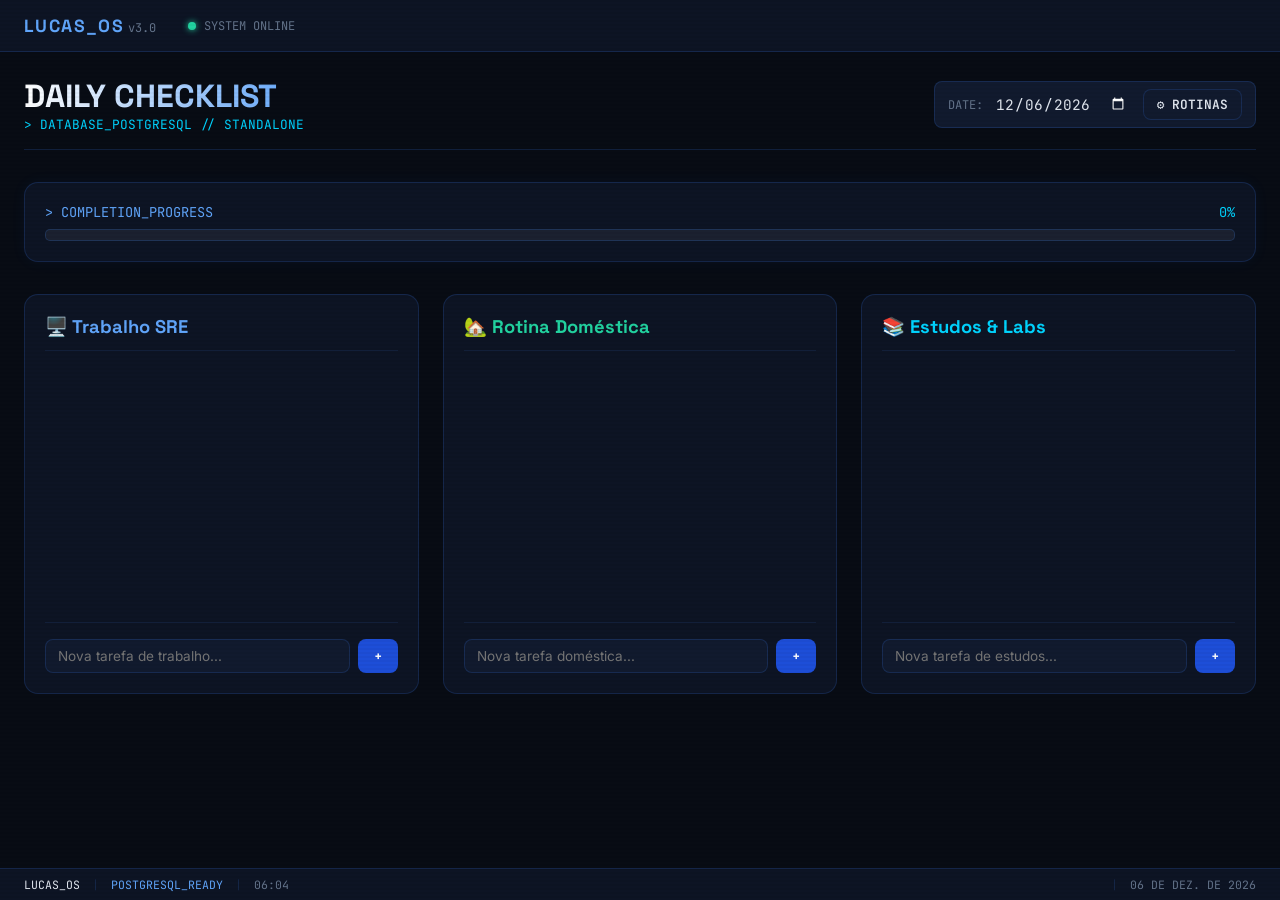
==== services/todo-service/templates/todo.html @ 70c36fea "feat: add support for monthly and interval-based recurring tasks" ====
<!DOCTYPE html>
<html lang="pt-BR">
<head>
  <meta charset="UTF-8"/>
  <meta name="viewport" content="width=device-width, initial-scale=1.0"/>
  <title>Lucas_OS — Todo List</title>
  <meta name="description" content="Painel de controle isolado para as rotinas diárias do Lucas."/>
  <link rel="preconnect" href="https://fonts.googleapis.com"/>
  <link rel="preconnect" href="https://fonts.gstatic.com" crossorigin/>
  <link href="https://fonts.googleapis.com/css2?family=Space+Grotesk:wght@400;600;700;800&family=JetBrains+Mono:wght@400;600&family=Inter:wght@400;500;600&display=swap" rel="stylesheet"/>
  <link rel="stylesheet" href="/static/style.css"/>
  <style>
    /* Custom style overrides for Todo App */
    .todo-header {
      display: flex;
      justify-content: space-between;
      align-items: center;
      margin-bottom: 2rem;
      border-bottom: 1px solid var(--border);
      padding-bottom: 1rem;
    }
    
    .todo-logo-area {
      display: flex;
      flex-direction: column;
    }

    .todo-logo-area h1 {
      font-family: 'Space Grotesk', sans-serif;
      font-weight: 800;
      font-size: 2rem;
      background: linear-gradient(90deg, #fff, var(--blue-bright));
      -webkit-background-clip: text;
      -webkit-text-fill-color: transparent;
      margin: 0;
    }

    .date-control {
      display: flex;
      align-items: center;
      gap: 0.5rem;
      background: var(--bg-surface);
      border: 1px solid var(--border);
      border-radius: var(--radius);
      padding: 0.4rem 0.8rem;
    }

    .date-control input[type="date"] {
      background: transparent;
      border: none;
      color: var(--text);
      font-family: 'JetBrains Mono', monospace;
      font-size: 0.9rem;
      outline: none;
      color-scheme: dark;
    }

    .progress-section {
      background: var(--bg-card);
      border: 1px solid var(--border);
      border-radius: var(--radius-lg);
      padding: 1.25rem;
      margin-bottom: 2rem;
      box-shadow: 0 0 15px rgba(59, 130, 246, 0.05);
    }

    .progress-meta {
      display: flex;
      justify-content: space-between;
      margin-bottom: 0.5rem;
      font-family: 'JetBrains Mono', monospace;
      font-size: 0.85rem;
    }

    .columns-grid {
      display: grid;
      grid-template-columns: repeat(3, 1fr);
      gap: 1.5rem;
      align-items: start;
    }

    @media (max-width: 900px) {
      .columns-grid {
        grid-template-columns: 1fr;
      }
    }

    .todo-column {
      background: var(--bg-card);
      border: 1px solid var(--border);
      border-radius: var(--radius-lg);
      padding: 1.25rem;
      display: flex;
      flex-direction: column;
      gap: 1rem;
      min-height: 400px;
      transition: border-color 0.2s, box-shadow 0.2s;
    }

    .todo-column:hover {
      border-color: var(--blue-primary);
      box-shadow: 0 0 16px var(--blue-glow);
    }

    .column-title {
      font-family: 'Space Grotesk', sans-serif;
      font-weight: 700;
      font-size: 1.15rem;
      display: flex;
      align-items: center;
      gap: 0.5rem;
      border-bottom: 1px solid rgba(59, 130, 246, 0.1);
      padding-bottom: 0.75rem;
    }

    .todo-list {
      display: flex;
      flex-direction: column;
      gap: 0.75rem;
      flex-grow: 1;
      overflow-y: auto;
    }

    .task-item {
      display: flex;
      align-items: center;
      justify-content: space-between;
      background: var(--bg-surface);
      border: 1px solid var(--border);
      border-radius: var(--radius);
      padding: 0.75rem 1rem;
      transition: all 0.2s;
      gap: 0.75rem;
    }

    .task-item:hover {
      border-color: rgba(59, 130, 246, 0.4);
      transform: translateY(-1px);
    }

    .task-item.done {
      opacity: 0.55;
      background: rgba(8, 12, 20, 0.4);
    }

    .task-item-left {
      display: flex;
      align-items: center;
      gap: 0.75rem;
      cursor: pointer;
      flex-grow: 1;
    }

    .checkbox-btn {
      width: 18px;
      height: 18px;
      border-radius: 4px;
      border: 2px solid var(--blue-primary);
      display: flex;
      align-items: center;
      justify-content: center;
      flex-shrink: 0;
      transition: all 0.2s;
      background: transparent;
    }

    .task-item.done .checkbox-btn {
      background: var(--blue-primary);
      border-color: var(--blue-primary);
    }

    .checkbox-btn::after {
      content: "✓";
      color: #fff;
      font-size: 11px;
      font-weight: bold;
      display: none;
    }

    .task-item.done .checkbox-btn::after {
      display: block;
    }

    .task-text {
      font-size: 0.9rem;
      line-height: 1.4;
      color: var(--text);
      transition: all 0.2s;
    }

    .task-item.done .task-text {
      text-decoration: line-through;
      color: var(--text-muted);
    }

    .delete-btn {
      background: transparent;
      border: none;
      color: var(--text-muted);
      cursor: pointer;
      font-size: 1rem;
      display: flex;
      align-items: center;
      justify-content: center;
      padding: 0.25rem;
      border-radius: 4px;
      transition: all 0.2s;
    }

    .delete-btn:hover {
      color: var(--red);
      background: rgba(244, 63, 94, 0.1);
    }

    .add-task-form {
      display: flex;
      gap: 0.5rem;
      margin-top: auto;
      border-top: 1px solid rgba(59, 130, 246, 0.1);
      padding-top: 1rem;
    }

    .add-task-input {
      flex-grow: 1;
      background: var(--bg-surface);
      border: 1px solid var(--border);
      border-radius: var(--radius);
      padding: 0.5rem 0.75rem;
      color: var(--text);
      font-family: 'Inter', sans-serif;
      font-size: 0.85rem;
      outline: none;
      transition: border-color 0.2s;
    }

    .add-task-input:focus {
      border-color: var(--blue-primary);
      box-shadow: 0 0 5px rgba(59, 130, 246, 0.2);
    }

    .add-task-btn {
      background: var(--blue-dim);
      color: #fff;
      border: none;
      border-radius: var(--radius);
      padding: 0.5rem 1rem;
      font-family: 'Space Grotesk', sans-serif;
      font-weight: 600;
      font-size: 0.85rem;
      cursor: pointer;
      transition: background 0.2s;
    }

    .add-task-btn:hover {
      background: var(--blue-primary);
    }

    .empty-message {
      color: var(--text-muted);
      font-size: 0.85rem;
      text-align: center;
      font-style: italic;
      padding: 2rem 0;
      font-family: 'JetBrains Mono', monospace;
    }
  </style>
</head>
<body>
  <div class="scanlines"></div>

  <!-- ── TOP BAR ──────────────────────────────────── -->
  <header class="topbar">
    <div class="topbar-left">
      <span class="topbar-logo">LUCAS_OS</span>
      <span class="topbar-version mono">v3.0</span>
    </div>
    <div class="topbar-right">
      <span class="status-dot online"></span>
      <span class="mono text-muted" style="font-size:0.75rem">SYSTEM ONLINE</span>
    </div>
  </header>

  <!-- ── MAIN CONTENT ─────────────────────────────── -->
  <main class="content">
    
    <!-- Title & Date Selector -->
    <div class="todo-header">
      <div class="todo-logo-area">
        <h1>DAILY CHECKLIST</h1>
        <span class="mono text-cyan" style="font-size:0.8rem">&gt; DATABASE_POSTGRESQL // STANDALONE</span>
      </div>
      <div class="date-control">
        <label for="todo-date" class="mono text-muted" style="font-size:0.75rem; margin-right: 0.25rem;">DATE:</label>
        <input type="date" id="todo-date"/>
        <button class="add-task-btn" onclick="toggleRoutinesPanel()" style="background: var(--bg-surface); border: 1px solid var(--border); color: var(--text); padding: 0.4rem 0.8rem; margin-left: 0.5rem; font-family: 'JetBrains Mono', monospace; font-size: 0.8rem; display: flex; align-items: center; gap: 0.3rem;">⚙️ ROTINAS</button>
      </div>
    </div>

    <!-- Progress Indicator -->
    <div class="progress-section">
      <div class="progress-meta">
        <span class="text-blue mono">&gt; COMPLETION_PROGRESS</span>
        <span class="text-cyan mono" id="progress-pct">0%</span>
      </div>
      <div class="xp-bar" style="height: 12px;">
        <div class="xp-fill" id="progress-fill" style="width: 0%;"></div>
      </div>
    </div>

    <!-- Columns Grid -->
    <div class="columns-grid">
      
      <!-- SRE Work Column -->
      <section class="todo-column" id="col-work">
        <h3 class="column-title text-blue">🖥️ Trabalho SRE</h3>
        <div class="todo-list" id="list-work">
          <!-- Filled dynamically -->
        </div>
        <form class="add-task-form" onsubmit="handleAddTask(event, 'work')">
          <input type="text" class="add-task-input" id="input-work" placeholder="Nova tarefa de trabalho..." required/>
          <button type="submit" class="add-task-btn">+</button>
        </form>
      </section>

      <!-- Domestic Column -->
      <section class="todo-column" id="col-domestic">
        <h3 class="column-title text-green">🏡 Rotina Doméstica</h3>
        <div class="todo-list" id="list-domestic">
          <!-- Filled dynamically -->
        </div>
        <form class="add-task-form" onsubmit="handleAddTask(event, 'domestic')">
          <input type="text" class="add-task-input" id="input-domestic" placeholder="Nova tarefa doméstica..." required/>
          <button type="submit" class="add-task-btn">+</button>
        </form>
      </section>

      <!-- Studies Column -->
      <section class="todo-column" id="col-studies">
        <h3 class="column-title text-cyan">📚 Estudos & Labs</h3>
        <div class="todo-list" id="list-studies">
          <!-- Filled dynamically -->
        </div>
        <form class="add-task-form" onsubmit="handleAddTask(event, 'studies')">
          <input type="text" class="add-task-input" id="input-studies" placeholder="Nova tarefa de estudos..." required/>
          <button type="submit" class="add-task-btn">+</button>
        </form>
      </section>

    </div>

    <!-- Routines Configuration Panel -->
    <section id="routines-panel" class="card" style="display:none; margin-top:2.5rem; border-color: var(--blue-primary); box-shadow: 0 0 16px var(--blue-glow);">
      <div class="todo-header" style="margin-bottom:1.5rem; border-bottom:1px solid rgba(59, 130, 246, 0.2); padding-bottom:0.75rem;">
        <div class="todo-logo-area">
          <h2 class="mono" style="font-size:1.2rem; color:var(--blue-bright);">&gt; ROTINAS_E_RECORRENCIAS // CONFIG</h2>
          <span class="mono text-muted" style="font-size:0.75rem;">Defina tarefas automáticas semanais, mensais ou por intervalo de dias</span>
        </div>
        <button class="delete-btn" onclick="toggleRoutinesPanel()" style="font-size:1.25rem; font-weight:bold; color:var(--text-muted);">✕</button>
      </div>
      
      <!-- Weekday columns -->
      <h3 class="mono text-blue" style="font-size:0.9rem; margin-bottom: 0.75rem;">&gt; ROTINAS_SEMANAIS</h3>
      <div style="display:grid; grid-template-columns: repeat(auto-fit, minmax(130px, 1fr)); gap: 1rem; margin-bottom: 2rem;">
        <div class="routine-day-col">
          <h4 class="mono text-blue" style="border-bottom:1px solid rgba(59,130,246,0.1); padding-bottom:0.3rem; margin-bottom:0.5rem; font-size:0.8rem;">Segunda</h4>
          <div class="routine-day-list" id="routine-list-0" style="display:flex; flex-direction:column; gap:0.4rem;"></div>
        </div>
        <div class="routine-day-col">
          <h4 class="mono text-blue" style="border-bottom:1px solid rgba(59,130,246,0.1); padding-bottom:0.3rem; margin-bottom:0.5rem; font-size:0.8rem;">Terça</h4>
          <div class="routine-day-list" id="routine-list-1" style="display:flex; flex-direction:column; gap:0.4rem;"></div>
        </div>
        <div class="routine-day-col">
          <h4 class="mono text-blue" style="border-bottom:1px solid rgba(59,130,246,0.1); padding-bottom:0.3rem; margin-bottom:0.5rem; font-size:0.8rem;">Quarta</h4>
          <div class="routine-day-list" id="routine-list-2" style="display:flex; flex-direction:column; gap:0.4rem;"></div>
        </div>
        <div class="routine-day-col">
          <h4 class="mono text-blue" style="border-bottom:1px solid rgba(59,130,246,0.1); padding-bottom:0.3rem; margin-bottom:0.5rem; font-size:0.8rem;">Quinta</h4>
          <div class="routine-day-list" id="routine-list-3" style="display:flex; flex-direction:column; gap:0.4rem;"></div>
        </div>
        <div class="routine-day-col">
          <h4 class="mono text-blue" style="border-bottom:1px solid rgba(59,130,246,0.1); padding-bottom:0.3rem; margin-bottom:0.5rem; font-size:0.8rem;">Sexta</h4>
          <div class="routine-day-list" id="routine-list-4" style="display:flex; flex-direction:column; gap:0.4rem;"></div>
        </div>
        <div class="routine-day-col">
          <h4 class="mono text-blue" style="border-bottom:1px solid rgba(59,130,246,0.1); padding-bottom:0.3rem; margin-bottom:0.5rem; font-size:0.8rem;">Sábado</h4>
          <div class="routine-day-list" id="routine-list-5" style="display:flex; flex-direction:column; gap:0.4rem;"></div>
        </div>
        <div class="routine-day-col">
          <h4 class="mono text-blue" style="border-bottom:1px solid rgba(59,130,246,0.1); padding-bottom:0.3rem; margin-bottom:0.5rem; font-size:0.8rem;">Domingo</h4>
          <div class="routine-day-list" id="routine-list-6" style="display:flex; flex-direction:column; gap:0.4rem;"></div>
        </div>
      </div>

      <!-- Other Recurrences Section -->
      <div id="other-routines-section" style="margin-top:1.5rem; border-top:1px solid rgba(59, 130, 246, 0.2); padding-top:1.5rem; margin-bottom:2rem;">
        <div style="display:grid; grid-template-columns: 1fr 1fr; gap:1.5rem;">
          <div>
            <h4 class="mono text-cyan" style="border-bottom:1px solid rgba(59,130,246,0.1); padding-bottom:0.3rem; margin-bottom:0.5rem; font-size:0.85rem;">📅 Rotinas Mensais</h4>
            <div id="routine-list-monthly" style="display:flex; flex-direction:column; gap:0.4rem;"></div>
          </div>
          <div>
            <h4 class="mono text-cyan" style="border-bottom:1px solid rgba(59,130,246,0.1); padding-bottom:0.3rem; margin-bottom:0.5rem; font-size:0.85rem;">🔄 Rotinas por Intervalo (Dias)</h4>
            <div id="routine-list-interval" style="display:flex; flex-direction:column; gap:0.4rem;"></div>
          </div>
        </div>
      </div>
      
      <!-- Add routine form -->
      <form id="add-routine-form" onsubmit="handleAddRoutine(event)" style="display:flex; flex-wrap:wrap; gap:0.75rem; align-items:center; background:var(--bg-surface); padding:1rem; border-radius:var(--radius); border:1px solid var(--border);">
        <span class="mono text-cyan" style="font-size:0.85rem; font-weight:bold;">+ RECORRÊNCIA:</span>
        
        <select id="routine-freq-select" class="add-task-input" style="max-width:140px; font-family:'Inter',sans-serif;" onchange="toggleFrequencyFields()" required>
          <option value="weekly" selected>Semanal</option>
          <option value="monthly">Mensal</option>
          <option value="interval">A cada X dias</option>
        </select>

        <select id="routine-day-select" class="add-task-input" style="max-width:140px; font-family:'Inter',sans-serif;">
          <option value="0">Segunda-feira</option>
          <option value="1">Terça-feira</option>
          <option value="2">Quarta-feira</option>
          <option value="3">Quinta-feira</option>
          <option value="4">Sexta-feira</option>
          <option value="5">Sábado</option>
          <option value="6">Domingo</option>
        </select>

        <div id="routine-dom-container" style="display:none; align-items:center; gap:0.4rem;">
          <span class="mono text-muted" style="font-size:0.8rem;">Dia:</span>
          <input type="number" id="routine-dom-input" class="add-task-input" min="1" max="31" placeholder="1-31" style="max-width:70px;"/>
        </div>

        <div id="routine-interval-container" style="display:none; align-items:center; gap:0.75rem; flex-wrap:wrap;">
          <div style="display:flex; align-items:center; gap:0.4rem;">
            <span class="mono text-muted" style="font-size:0.8rem;">A cada:</span>
            <input type="number" id="routine-interval-input" class="add-task-input" min="1" placeholder="ex: 15" style="max-width:80px;"/>
            <span class="mono text-muted" style="font-size:0.8rem;">dias</span>
          </div>
          <div style="display:flex; align-items:center; gap:0.4rem;">
            <span class="mono text-muted" style="font-size:0.8rem;">Início:</span>
            <input type="date" id="routine-base-date" class="add-task-input" style="max-width:150px; color-scheme:dark;"/>
          </div>
        </div>

        <select id="routine-cat-select" class="add-task-input" style="max-width:140px; font-family:'Inter',sans-serif;" required>
          <option value="work">Trabalho SRE</option>
          <option value="domestic" selected>Doméstica</option>
          <option value="studies">Estudos & Labs</option>
        </select>

        <input type="text" id="routine-text-input" class="add-task-input" placeholder="Ex: Lavar roupa, Limpar o quarto..." style="flex-grow:2; min-width:200px;" required/>
        <button type="submit" class="add-task-btn" style="height:35px; min-width:80px;">ADICIONAR</button>
      </form>
    </section>

  </main>

  <!-- ── STATUS BAR ───────────────────────────────── -->
  <footer class="statusbar">
    <span class="mono">LUCAS_OS</span>
    <span class="statusbar-sep">|</span>
    <span class="mono text-blue">POSTGRESQL_READY</span>
    <span class="statusbar-sep">|</span>
    <span class="mono text-muted" id="sb-time">--:--</span>
    <span class="statusbar-sep" style="margin-left:auto">|</span>
    <span class="mono text-muted" id="sb-date">----</span>
  </footer>

  <!-- Frontend Logic script -->
  <script>
    // Initialize date selector to today
    const dateInput = document.getElementById('todo-date');
    const todayStr = new Date().toLocaleDateString('en-CA'); // YYYY-MM-DD local format
    dateInput.value = todayStr;

    // Load tasks for selected date
    async function loadTasks() {
      const selectedDate = dateInput.value;
      try {
        const response = await fetch(`/api/todo/tasks?day=${selectedDate}`);
        if (!response.ok) throw new Error('Falha ao buscar tarefas');
        const data = await response.json();
        
        renderColumn('work', data.work || []);
        renderColumn('domestic', data.domestic || []);
        renderColumn('studies', data.studies || []);
        
        updateOverallProgress(data);
      } catch (err) {
        console.error('Erro carregando tarefas:', err);
      }
    }

    // Render a single column
    function renderColumn(category, tasks) {
      const container = document.getElementById(`list-${category}`);
      container.innerHTML = '';
      
      if (tasks.length === 0) {
        container.innerHTML = '<div class="empty-message">Nenhuma tarefa cadastrada.</div>';
        return;
      }

      tasks.forEach(task => {
        const item = document.createElement('div');
        item.className = `task-item ${task.done ? 'done' : ''}`;
        item.dataset.id = task.id;

        item.innerHTML = `
          <div class="task-item-left" onclick="toggleTask(${task.id}, ${task.done})">
            <span class="checkbox-btn"></span>
            <span class="task-text">${escapeHtml(task.text)}</span>
          </div>
          <button class="delete-btn" onclick="deleteTask(${task.id})" title="Excluir tarefa">🗑️</button>
        `;
        container.appendChild(item);
      });
    }

    // Toggle task done status
    async function toggleTask(taskId, currentStatus) {
      try {
        const response = await fetch('/api/todo/tasks/toggle', {
          method: 'POST',
          headers: { 'Content-Type': 'application/json' },
          body: JSON.stringify({ id: taskId, value: !currentStatus })
        });
        if (response.ok) {
          loadTasks();
        }
      } catch (err) {
        console.error('Erro ao marcar/desmarcar tarefa:', err);
      }
    }

    // Add custom task
    async function handleAddTask(event, category) {
      event.preventDefault();
      const input = document.getElementById(`input-${category}`);
      const text = input.value.trim();
      const selectedDate = dateInput.value;
      
      if (!text) return;

      try {
        const response = await fetch('/api/todo/tasks', {
          method: 'POST',
          headers: { 'Content-Type': 'application/json' },
          body: JSON.stringify({
            day: selectedDate,
            category: category,
            text: text
          })
        });
        if (response.ok) {
          input.value = '';
          loadTasks();
        }
      } catch (err) {
        console.error('Erro ao adicionar tarefa:', err);
      }
    }

    // Delete task
    async function deleteTask(taskId) {
      if (!confirm('Deseja realmente remover esta tarefa?')) return;
      try {
        const response = await fetch('/api/todo/tasks/delete', {
          method: 'POST',
          headers: { 'Content-Type': 'application/json' },
          body: JSON.stringify({ id: taskId })
        });
        if (response.ok) {
          loadTasks();
        }
      } catch (err) {
        console.error('Erro ao excluir tarefa:', err);
      }
    }

    // Calculate and update progress bar
    function updateOverallProgress(data) {
      const allTasks = [...(data.work || []), ...(data.domestic || []), ...(data.studies || [])];
      if (allTasks.length === 0) {
        document.getElementById('progress-pct').textContent = '0%';
        document.getElementById('progress-fill').style.width = '0%';
        return;
      }
      
      const doneCount = allTasks.filter(t => t.done).length;
      const percentage = Math.round((doneCount / allTasks.length) * 100);
      
      document.getElementById('progress-pct').textContent = `${percentage}%`;
      document.getElementById('progress-fill').style.width = `${percentage}%`;
    }

    // Toggle routines configuration panel
    function toggleRoutinesPanel() {
      const panel = document.getElementById('routines-panel');
      if (panel.style.display === 'none') {
        panel.style.display = 'block';
        loadRoutines();
        panel.scrollIntoView({ behavior: 'smooth' });
      } else {
        panel.style.display = 'none';
      }
    }

    // Toggle form fields based on selected frequency
    function toggleFrequencyFields() {
      const freq = document.getElementById('routine-freq-select').value;
      const daySelect = document.getElementById('routine-day-select');
      const domContainer = document.getElementById('routine-dom-container');
      const intervalContainer = document.getElementById('routine-interval-container');
      
      // Hide all dynamic inputs
      daySelect.style.display = 'none';
      domContainer.style.display = 'none';
      intervalContainer.style.display = 'none';
      
      // Remove required/min/max constraints dynamically if not used
      document.getElementById('routine-dom-input').required = false;
      document.getElementById('routine-interval-input').required = false;
      document.getElementById('routine-base-date').required = false;
      
      if (freq === 'weekly') {
        daySelect.style.display = 'block';
      } else if (freq === 'monthly') {
        domContainer.style.display = 'flex';
        document.getElementById('routine-dom-input').required = true;
      } else if (freq === 'interval') {
        intervalContainer.style.display = 'flex';
        document.getElementById('routine-interval-input').required = true;
        document.getElementById('routine-base-date').required = true;
        
        // Default base date to today if empty
        if (!document.getElementById('routine-base-date').value) {
          const today = new Date().toLocaleDateString('en-CA');
          document.getElementById('routine-base-date').value = today;
        }
      }
    }

    // Load recurring routines from database
    async function loadRoutines() {
      try {
        const response = await fetch('/api/todo/routines');
        if (!response.ok) throw new Error('Falha ao carregar rotinas');
        const routines = await response.json();
        
        // Clean columns/lists
        for (let i = 0; i <= 6; i++) {
          document.getElementById(`routine-list-${i}`).innerHTML = '';
        }
        document.getElementById('routine-list-monthly').innerHTML = '';
        document.getElementById('routine-list-interval').innerHTML = '';
        
        // Render
        routines.forEach(r => {
          let container = null;
          let extraInfo = '';
          
          if (r.frequency === 'weekly') {
            container = document.getElementById(`routine-list-${r.weekday}`);
          } else if (r.frequency === 'monthly') {
            container = document.getElementById('routine-list-monthly');
            extraInfo = `<span style="font-size:0.65rem; color:var(--text-muted);">[Todo dia ${r.day_of_month}]</span>`;
          } else if (r.frequency === 'interval') {
            container = document.getElementById('routine-list-interval');
            const formattedDate = r.base_date ? r.base_date.split('-').reverse().slice(0, 2).join('/') : ''; // DD/MM format
            extraInfo = `<span style="font-size:0.65rem; color:var(--text-muted);">[A cada ${r.interval_days}d - Início ${formattedDate}]</span>`;
          }
          
          if (container) {
            const item = document.createElement('div');
            item.className = 'task-item';
            item.style.padding = '0.4rem 0.6rem';
            item.style.fontSize = '0.78rem';
            item.style.gap = '0.4rem';
            
            let catColor = 'var(--blue-bright)';
            if (r.category === 'domestic') catColor = 'var(--green)';
            if (r.category === 'studies') catColor = 'var(--cyan)';
            
            item.innerHTML = `
              <div style="display:flex; flex-direction:column; flex-grow:1; gap:0.15rem;">
                <div style="display:flex; justify-content:space-between; align-items:center; flex-wrap:wrap; gap:0.2rem;">
                  <span class="mono" style="font-size:0.6rem; color:${catColor}; text-transform:uppercase;">[${r.category}]</span>
                  ${extraInfo}
                </div>
                <span class="task-text" style="font-size:0.75rem;">${escapeHtml(r.task_text)}</span>
              </div>
              <button class="delete-btn" onclick="deleteRoutine(${r.id})" style="font-size:0.8rem; padding:0.1rem;" title="Remover rotina">🗑️</button>
            `;
            container.appendChild(item);
          }
        });
        
        // Show empty message for days/lists with no routines
        for (let i = 0; i <= 6; i++) {
          const container = document.getElementById(`routine-list-${i}`);
          if (container && container.children.length === 0) {
            container.innerHTML = '<span class="mono" style="font-size:0.7rem; color:var(--text-muted); font-style:italic;">Sem rotinas</span>';
          }
        }
        
        const monthlyContainer = document.getElementById('routine-list-monthly');
        if (monthlyContainer && monthlyContainer.children.length === 0) {
          monthlyContainer.innerHTML = '<span class="mono" style="font-size:0.7rem; color:var(--text-muted); font-style:italic;">Sem rotinas mensais</span>';
        }
        
        const intervalContainer = document.getElementById('routine-list-interval');
        if (intervalContainer && intervalContainer.children.length === 0) {
          intervalContainer.innerHTML = '<span class="mono" style="font-size:0.7rem; color:var(--text-muted); font-style:italic;">Sem rotinas por intervalo</span>';
        }
      } catch (err) {
        console.error('Erro ao buscar rotinas:', err);
      }
    }

    // Add new recurring routine
    async function handleAddRoutine(event) {
      event.preventDefault();
      
      const frequency = document.getElementById('routine-freq-select').value;
      const category = document.getElementById('routine-cat-select').value;
      const text = document.getElementById('routine-text-input').value.trim();
      
      if (!text) return;
      
      const payload = {
        frequency: frequency,
        category: category,
        text: text
      };
      
      if (frequency === 'weekly') {
        payload.weekday = parseInt(document.getElementById('routine-day-select').value);
      } else if (frequency === 'monthly') {
        payload.day_of_month = parseInt(document.getElementById('routine-dom-input').value);
      } else if (frequency === 'interval') {
        payload.interval_days = parseInt(document.getElementById('routine-interval-input').value);
        payload.base_date = document.getElementById('routine-base-date').value;
      }
      
      try {
        const response = await fetch('/api/todo/routines', {
          method: 'POST',
          headers: { 'Content-Type': 'application/json' },
          body: JSON.stringify(payload)
        });
        if (response.ok) {
          // Reset text and input values
          document.getElementById('routine-text-input').value = '';
          document.getElementById('routine-dom-input').value = '';
          document.getElementById('routine-interval-input').value = '';
          
          loadRoutines();
          loadTasks();
        } else {
          const errData = await response.json();
          alert('Erro ao criar rotina: ' + (errData.detail || 'Erro desconhecido'));
        }
      } catch (err) {
        console.error('Erro ao criar rotina:', err);
      }
    }

    // Delete a recurring routine
    async function deleteRoutine(routineId) {
      if (!confirm('Deseja realmente remover esta rotina? Ela não aparecerá automaticamente nos próximos dias.')) return;
      try {
        const response = await fetch('/api/todo/routines/delete', {
          method: 'POST',
          headers: { 'Content-Type': 'application/json' },
          body: JSON.stringify({ id: routineId })
        });
        if (response.ok) {
          loadRoutines();
          loadTasks();
        }
      } catch (err) {
        console.error('Erro ao excluir rotina:', err);
      }
    }

    // Escape HTML to prevent XSS
    function escapeHtml(text) {
      const map = {
        '&': '&amp;',
        '<': '&lt;',
        '>': '&gt;',
        '"': '&quot;',
        "'": '&#039;'
      };
      return text.replace(/[&<>"']/g, m => map[m]);
    }

    // Update status bar clock
    function updateClock() {
      const now = new Date();
      document.getElementById('sb-time').textContent = now.toLocaleTimeString('pt-BR', { hour: '2-digit', minute: '2-digit' });
      document.getElementById('sb-date').textContent = now.toLocaleDateString('pt-BR', { day: '2-digit', month: 'short', year: 'numeric' }).toUpperCase();
    }

    // Event listeners
    dateInput.addEventListener('change', loadTasks);

    // Initial setup
    loadTasks();
    updateClock();
    toggleFrequencyFields();
    setInterval(updateClock, 30000);
  </script>
</body>
</html>
---- static/style.css ----
/* ════════════════════════════════════════════════════════
   Lucas_OS — Design System v2.0
   Palette: Dark Navy + Electric Blue + Cyan
   Fonts: Space Grotesk · JetBrains Mono · Inter
   ════════════════════════════════════════════════════════ */

/* ── CSS Variables ──────────────────────────────────── */
:root {
  --bg-deep:      #080c14;
  --bg-card:      #0d1424;
  --bg-surface:   #111a2e;
  --bg-hover:     #162038;
  --blue-primary: #3b82f6;
  --blue-bright:  #60a5fa;
  --blue-dim:     #1d4ed8;
  --blue-glow:    rgba(59,130,246,0.25);
  --cyan:         #00d4ff;
  --green:        #22d3a0;
  --red:          #f43f5e;
  --amber:        #fbbf24;
  --text:         #e2e8f0;
  --text-muted:   #64748b;
  --border:       rgba(59,130,246,0.18);
  --radius:       8px;
  --radius-lg:    14px;
  --topbar-h:     52px;
  --statusbar-h:  32px;
}

/* ── Reset ──────────────────────────────────────────── */
*, *::before, *::after { margin:0; padding:0; box-sizing:border-box; }
html, body { height:100%; background:var(--bg-deep); color:var(--text); overflow-x:hidden; }
body { font-family:'Inter',sans-serif; display:flex; flex-direction:column; }

/* ── Utility ─────────────────────────────────────────── */
.mono { font-family:'JetBrains Mono',monospace; }
.text-blue  { color:var(--blue-bright); }
.text-cyan  { color:var(--cyan); }
.text-green { color:var(--green); }
.text-red   { color:var(--red); }
.text-muted { color:var(--text-muted); }

/* ── Scan Lines CRT ──────────────────────────────────── */
.scanlines {
  pointer-events:none; position:fixed; inset:0; z-index:9999;
  background:repeating-linear-gradient(
    0deg, transparent, transparent 2px,
    rgba(0,0,0,0.03) 2px, rgba(0,0,0,0.03) 4px
  );
}

/* ── Topbar ──────────────────────────────────────────── */
.topbar {
  height:var(--topbar-h); background:var(--bg-card);
  border-bottom:1px solid var(--border);
  display:flex; align-items:center; padding:0 1.5rem; gap:2rem;
  position:sticky; top:0; z-index:100;
}
.topbar-logo {
  font-family:'Space Grotesk',sans-serif; font-weight:800;
  font-size:1.1rem; color:var(--blue-bright); letter-spacing:0.08em;
}
.topbar-version { color:var(--text-muted); font-size:0.75rem; }
.topbar-nav { display:flex; gap:0.25rem; flex:1; }
.nav-btn {
  font-family:'JetBrains Mono',monospace; font-size:0.78rem; font-weight:600;
  background:transparent; border:none; color:var(--text-muted);
  padding:0.4rem 0.9rem; border-radius:var(--radius); cursor:pointer;
  transition:all 0.2s; letter-spacing:0.04em;
}
.nav-btn:hover { background:var(--bg-surface); color:var(--blue-bright); }
.nav-btn.active { background:var(--blue-dim); color:#fff; box-shadow:0 0 12px var(--blue-glow); }
.topbar-right { display:flex; align-items:center; gap:0.5rem; }

/* ── Status Dot ──────────────────────────────────────── */
.status-dot {
  width:8px; height:8px; border-radius:50%; display:inline-block;
}
.status-dot.online  { background:var(--green); box-shadow:0 0 6px var(--green); animation:pulse 2s infinite; }
.status-dot.offline { background:var(--text-muted); }
@keyframes pulse { 0%,100%{ opacity:1; } 50%{ opacity:0.4; } }

/* ── Content + Tabs ──────────────────────────────────── */
.content {
  flex:1; overflow-y:auto; padding:1.5rem;
  height:calc(100vh - var(--topbar-h) - var(--statusbar-h));
}
.tab { display:none; animation:fadeUp 0.35s ease; }
.tab.active { display:block; }
@keyframes fadeUp {
  from { opacity:0; transform:translateY(12px); }
  to   { opacity:1; transform:translateY(0); }
}

/* ── Cards ───────────────────────────────────────────── */
.card {
  background:var(--bg-card); border:1px solid var(--border);
  border-radius:var(--radius-lg); padding:1.25rem;
  transition:border-color 0.2s, box-shadow 0.2s;
}
.card:hover { border-color:var(--blue-primary); box-shadow:0 0 20px var(--blue-glow); }
.card-header {
  font-size:0.72rem; color:var(--blue-bright); letter-spacing:0.1em;
  margin-bottom:1rem; text-transform:uppercase;
}

/* ── HOME GRID ───────────────────────────────────────── */
.home-grid {
  display:grid;
  grid-template-columns:1fr 1fr;
  grid-template-rows:auto auto;
  gap:1.25rem;
}
.identity-card { grid-column:1; grid-row:1/3; position:relative; overflow:hidden; }
.identity-card::before {
  content:''; position:absolute; top:-40%; right:-20%;
  width:300px; height:300px; border-radius:50%;
  background:radial-gradient(circle, rgba(59,130,246,0.12) 0%, transparent 70%);
  pointer-events:none;
}

.identity-tag { font-size:0.75rem; color:var(--blue-bright); margin-bottom:0.5rem; letter-spacing:0.1em; }

.identity-name {
  font-family:'Space Grotesk',sans-serif; font-weight:800;
  font-size:clamp(3rem, 8vw, 5.5rem); line-height:1;
  color:#fff; letter-spacing:-0.02em;
  animation:flicker 6s infinite;
}
@keyframes flicker {
  0%,95%,100%{ opacity:1; text-shadow:0 0 30px rgba(59,130,246,0.4); }
  96%{ opacity:0.85; }
  97%{ opacity:1; }
  98%{ opacity:0.9; }
}

.identity-rank {
  font-family:'JetBrains Mono',monospace; font-size:1rem;
  color:var(--cyan); margin-top:0.5rem; letter-spacing:0.05em;
}
.identity-level { color:var(--text-muted); font-size:0.85rem; margin-top:0.25rem; }

/* XP Bar */
.xp-bar-wrap { margin-top:1.25rem; }
.xp-bar {
  height:10px; background:rgba(255,255,255,0.06); border-radius:5px; overflow:hidden;
  border:1px solid rgba(59,130,246,0.2);
}
.xp-fill {
  height:100%; width:0%;
  background:linear-gradient(90deg, var(--blue-dim), var(--blue-bright), var(--cyan));
  border-radius:5px; transition:width 1.2s cubic-bezier(.4,0,.2,1);
  box-shadow:0 0 10px rgba(96,165,250,0.5);
}
.xp-label { font-size:0.72rem; color:var(--text-muted); margin-top:0.4rem; }

/* Streak */
.streak-badge {
  display:inline-flex; align-items:center; gap:0.4rem; margin-top:1.25rem;
  background:rgba(251,191,36,0.1); border:1px solid rgba(251,191,36,0.3);
  padding:0.4rem 0.9rem; border-radius:20px;
}
.streak-badge.small { margin-top:0; }
.streak-fire { font-size:1.1rem; }
.streak-count { font-size:1.2rem; font-weight:700; color:var(--amber); }
.streak-text  { font-size:0.75rem; color:var(--text-muted); letter-spacing:0.06em; }

/* Quick Stats */
.stats-grid { display:grid; grid-template-columns:1fr 1fr; gap:0.75rem; }
.stat-item { background:var(--bg-surface); border-radius:var(--radius); padding:0.75rem; text-align:center; }
.stat-value { font-size:1.6rem; font-weight:700; color:var(--blue-bright); }
.stat-label { font-size:0.72rem; color:var(--text-muted); margin-top:0.2rem; }

/* Manifesto */
.manifesto-list { list-style:none; display:flex; flex-direction:column; gap:0.6rem; }
.manifesto-line {
  font-size:0.9rem; color:var(--text-muted); padding-left:1rem;
  border-left:2px solid var(--blue-primary);
  line-height:1.5;
}
.manifesto-line::before { content:"> "; color:var(--blue-bright); font-family:'JetBrains Mono',monospace; }

/* System Status */
.sys-items { display:flex; flex-direction:column; gap:0.6rem; }
.sys-item { display:flex; align-items:center; gap:0.6rem; font-size:0.82rem; padding:0.4rem 0; border-bottom:1px solid var(--border); }

/* ── SECTION TITLE BAR ───────────────────────────────── */
.section-title-bar {
  display:flex; align-items:center; justify-content:space-between;
  margin-bottom:1.5rem; padding-bottom:0.75rem;
  border-bottom:1px solid var(--border);
}
.section-title-bar h2 { font-size:0.9rem; color:var(--blue-bright); letter-spacing:0.1em; }
.overall-pct { font-size:0.85rem; color:var(--cyan); }

/* ── ESTUDOS ──────────────────────────────────────────── */
.phases-grid { display:grid; grid-template-columns:repeat(auto-fit,minmax(280px,1fr)); gap:1rem; margin-bottom:2rem; }
.phase-card { background:var(--bg-card); border:1px solid var(--border); border-radius:var(--radius-lg); padding:1.25rem; }
.phase-name { font-family:'JetBrains Mono',monospace; font-size:0.82rem; color:var(--blue-bright); margin-bottom:0.75rem; }
.phase-bar-wrap { margin-bottom:0.75rem; }
.phase-bar { height:8px; background:rgba(255,255,255,0.06); border-radius:4px; overflow:hidden; }
.phase-fill { height:100%; border-radius:4px; transition:width 1s ease; }
.phase-fill.done    { background:linear-gradient(90deg, var(--green), #4ade80); }
.phase-fill.partial { background:linear-gradient(90deg, var(--blue-dim), var(--blue-bright)); }
.phase-fill.empty   { background:var(--text-muted); }
.phase-pct { font-family:'JetBrains Mono',monospace; font-size:0.8rem; color:var(--text-muted); margin-top:0.3rem; }
.phase-topics { list-style:none; margin-top:0.75rem; display:flex; flex-direction:column; gap:0.3rem; max-height:180px; overflow-y:auto; }
.phase-topic { font-size:0.8rem; color:var(--text-muted); padding-left:1rem; position:relative; line-height:1.4; }
.phase-topic.done { color:var(--green); }
.phase-topic.done::before { content:"✓ "; }
.phase-topic.pending::before { content:"○ "; color:var(--text-muted); }

.tech-stack-section { margin-top:0.5rem; }
.tech-grid { display:flex; flex-wrap:wrap; gap:0.6rem; margin-top:0.75rem; }
.tech-card {
  display:flex; flex-direction:column; align-items:center; gap:0.3rem;
  padding:0.6rem 1rem; border-radius:var(--radius); font-size:0.8rem; font-weight:600;
  border:1px solid; cursor:default; transition:transform 0.15s;
}
.tech-card:hover { transform:translateY(-2px); }
.tech-card.done    { border-color:var(--green); color:var(--green); background:rgba(34,211,160,0.08); }
.tech-card.active  { border-color:var(--blue-primary); color:var(--blue-bright); background:rgba(59,130,246,0.1); }
.tech-card.pending { border-color:var(--text-muted); color:var(--text-muted); background:transparent; }
.tech-icon { font-size:1.2rem; }

/* ── PROJETOS ─────────────────────────────────────────── */
.projects-board { display:grid; grid-template-columns:repeat(auto-fill,minmax(260px,1fr)); gap:1rem; }
.project-card { background:var(--bg-card); border:1px solid var(--border); border-radius:var(--radius-lg); padding:1.2rem; cursor:pointer; transition:all 0.2s; }
.project-card:hover { border-color:var(--blue-primary); box-shadow:0 0 16px var(--blue-glow); transform:translateY(-2px); }
.project-name { font-family:'Space Grotesk',sans-serif; font-weight:700; font-size:1rem; margin-bottom:0.5rem; }
.project-meta { font-size:0.78rem; color:var(--text-muted); display:flex; gap:0.75rem; }
.project-tasks-open  { color:var(--amber); }
.project-tasks-done  { color:var(--green); }

.quests-list { display:flex; flex-direction:column; gap:0.5rem; margin-top:0.75rem; }
.quest-item {
  display:flex; align-items:flex-start; gap:0.75rem;
  background:var(--bg-surface); border:1px solid var(--border);
  border-radius:var(--radius); padding:0.7rem 1rem; cursor:pointer; transition:all 0.2s;
}
.quest-item:hover { border-color:var(--blue-primary); }
.quest-item.done { opacity:0.5; }
.quest-checkbox {
  width:16px; height:16px; border-radius:3px; border:1.5px solid var(--blue-primary);
  display:flex; align-items:center; justify-content:center; flex-shrink:0; margin-top:1px;
  transition:all 0.2s; background:transparent;
}
.quest-item.done .quest-checkbox { background:var(--blue-primary); border-color:var(--blue-primary); }
.quest-checkbox::after { content:"✓"; color:#fff; font-size:10px; display:none; }
.quest-item.done .quest-checkbox::after { display:block; }
.quest-text { font-size:0.85rem; line-height:1.4; }
.quest-category { font-family:'JetBrains Mono',monospace; font-size:0.7rem; color:var(--blue-bright); }

/* ── ROTINA ───────────────────────────────────────────── */
.habits-table-wrap { overflow-x:auto; }
.habits-table { width:100%; border-collapse:separate; border-spacing:4px; }
.habits-table th {
  font-family:'JetBrains Mono',monospace; font-size:0.7rem; color:var(--text-muted);
  text-align:center; padding:0.4rem; letter-spacing:0.06em;
}
.habits-table td {
  width:36px; height:36px; text-align:center; border-radius:6px;
  background:var(--bg-surface); border:1px solid var(--border);
  font-size:0.75rem; font-family:'JetBrains Mono',monospace; color:var(--text-muted);
  transition:all 0.2s;
}
.habits-table td.ht-label {
  width:auto; text-align:left; padding:0 0.75rem; background:transparent;
  border:none; color:var(--text); font-size:0.82rem; white-space:nowrap;
}
.habits-table td.ht-done     { background:rgba(34,211,160,0.2); border-color:var(--green); color:var(--green); }
.habits-table td.ht-today    { border-color:var(--blue-bright); box-shadow:0 0 8px var(--blue-glow); }
.habits-table td.ht-norecord { background:var(--bg-card); color:var(--text-muted); }

/* ── AGENDA ───────────────────────────────────────────── */
.events-timeline { display:flex; flex-direction:column; gap:0.5rem; }
.event-group-label {
  font-family:'JetBrains Mono',monospace; font-size:0.72rem; color:var(--blue-bright);
  text-transform:uppercase; letter-spacing:0.12em;
  margin-top:1rem; margin-bottom:0.4rem; padding-bottom:0.3rem;
  border-bottom:1px solid var(--border);
}
.event-card {
  background:var(--bg-card); border:1px solid var(--border);
  border-left:3px solid var(--blue-primary);
  border-radius:var(--radius); padding:0.75rem 1rem;
  display:flex; flex-direction:column; gap:0.2rem; transition:all 0.2s;
}
.event-card:hover { border-color:var(--blue-bright); box-shadow:0 0 12px var(--blue-glow); }
.event-card.source-outlook { border-left-color:var(--cyan); }
.event-summary { font-weight:600; font-size:0.9rem; }
.event-meta    { font-family:'JetBrains Mono',monospace; font-size:0.75rem; color:var(--text-muted); display:flex; gap:1rem; align-items:center; }
.event-join-btn {
  font-family:'JetBrains Mono',monospace; font-size:0.72rem;
  background:var(--blue-dim); color:#fff; border:none; padding:0.2rem 0.6rem;
  border-radius:4px; cursor:pointer; text-decoration:none;
  transition:background 0.2s;
}
.event-join-btn:hover { background:var(--blue-primary); }
.event-now-badge {
  font-size:0.68rem; background:var(--red); color:#fff;
  padding:0.1rem 0.4rem; border-radius:3px; font-family:'JetBrains Mono',monospace;
  animation:pulse 1.5s infinite;
}

/* ── STATS ────────────────────────────────────────────── */
.charts-grid { display:grid; grid-template-columns:1fr 1fr; gap:1.25rem; }
.chart-card canvas { width:100%; margin-top:0.5rem; }

/* ── FINANCEIRO ───────────────────────────────────────── */
.financial-grid { display:grid; grid-template-columns:repeat(auto-fit,minmax(260px,1fr)); gap:1rem; }
.financial-card { background:var(--bg-card); border:1px solid var(--border); border-radius:var(--radius-lg); padding:1.2rem; }
.financial-label { font-size:0.82rem; color:var(--text-muted); margin-bottom:0.5rem; }
.financial-value {
  font-family:'Space Grotesk',sans-serif; font-weight:800; font-size:2rem;
  color:var(--blue-bright); line-height:1;
}
.financial-target { font-family:'JetBrains Mono',monospace; font-size:0.72rem; color:var(--text-muted); margin-top:0.2rem; }
.financial-bar-wrap { margin-top:0.75rem; }
.financial-bar { height:6px; background:rgba(255,255,255,0.06); border-radius:3px; overflow:hidden; }
.financial-fill {
  height:100%; border-radius:3px; transition:width 1s ease;
  background:linear-gradient(90deg, var(--blue-dim), var(--blue-bright));
}
.financial-pct { font-family:'JetBrains Mono',monospace; font-size:0.72rem; color:var(--blue-bright); margin-top:0.3rem; }

.career-list { display:flex; flex-direction:column; gap:0.5rem; margin-top:0.75rem; }
.career-item {
  display:flex; align-items:center; gap:0.75rem;
  background:var(--bg-surface); border:1px solid var(--border);
  border-radius:var(--radius); padding:0.7rem 1rem;
}
.career-check { font-size:1.1rem; }
.career-label { font-size:0.85rem; }
.career-item.done .career-label { color:var(--green); text-decoration:line-through; opacity:0.7; }

/* ── STATUS BAR ───────────────────────────────────────── */
.statusbar {
  height:var(--statusbar-h); background:var(--bg-card);
  border-top:1px solid var(--border);
  display:flex; align-items:center; padding:0 1.5rem; gap:0.75rem;
  font-family:'JetBrains Mono',monospace; font-size:0.72rem;
}
.statusbar-sep { color:var(--border); }

/* ── Scrollbars ───────────────────────────────────────── */
::-webkit-scrollbar { width:6px; height:6px; }
::-webkit-scrollbar-track { background:var(--bg-deep); }
::-webkit-scrollbar-thumb { background:var(--blue-dim); border-radius:3px; }
::-webkit-scrollbar-thumb:hover { background:var(--blue-primary); }

/* ── Responsive ───────────────────────────────────────── */
@media(max-width:900px) {
  .home-grid    { grid-template-columns:1fr; }
  .charts-grid  { grid-template-columns:1fr; }
  .topbar-nav   { gap:0; }
  .nav-btn      { padding:0.4rem 0.6rem; font-size:0.72rem; }
  .identity-name { font-size:3.5rem; }
}
@media(max-width:600px) {
  .topbar-nav { overflow-x:auto; }
}
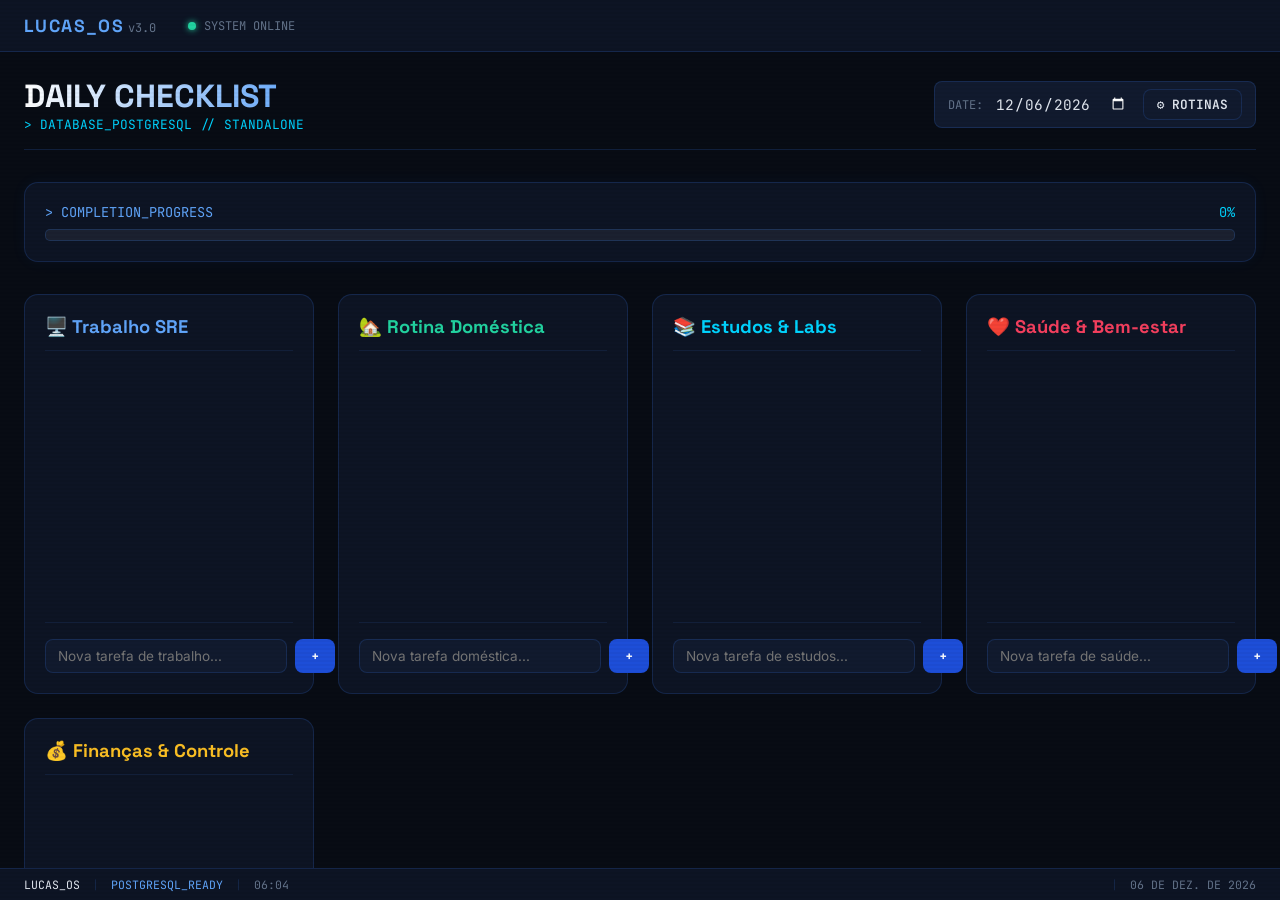
==== commit 0c618239: "feat: add health and finance categories to todo-service and telegram-bot" ====
--- a/services/todo-service/templates/todo.html
+++ b/services/todo-service/templates/todo.html
@@ -74,7 +74,7 @@
 
     .columns-grid {
       display: grid;
-      grid-template-columns: repeat(3, 1fr);
+      grid-template-columns: repeat(auto-fit, minmax(280px, 1fr));
       gap: 1.5rem;
       align-items: start;
     }
@@ -346,6 +346,30 @@
         </form>
       </section>
 
+      <!-- Health Column -->
+      <section class="todo-column" id="col-health">
+        <h3 class="column-title text-red">❤️ Saúde & Bem-estar</h3>
+        <div class="todo-list" id="list-health">
+          <!-- Filled dynamically -->
+        </div>
+        <form class="add-task-form" onsubmit="handleAddTask(event, 'health')">
+          <input type="text" class="add-task-input" id="input-health" placeholder="Nova tarefa de saúde..." required/>
+          <button type="submit" class="add-task-btn">+</button>
+        </form>
+      </section>
+
+      <!-- Finance Column -->
+      <section class="todo-column" id="col-finance">
+        <h3 class="column-title" style="color: var(--amber);">💰 Finanças & Controle</h3>
+        <div class="todo-list" id="list-finance">
+          <!-- Filled dynamically -->
+        </div>
+        <form class="add-task-form" onsubmit="handleAddTask(event, 'finance')">
+          <input type="text" class="add-task-input" id="input-finance" placeholder="Nova tarefa financeira..." required/>
+          <button type="submit" class="add-task-btn">+</button>
+        </form>
+      </section>
+
     </div>
 
     <!-- Routines Configuration Panel -->
@@ -446,6 +470,8 @@
           <option value="work">Trabalho SRE</option>
           <option value="domestic" selected>Doméstica</option>
           <option value="studies">Estudos & Labs</option>
+          <option value="health">Saúde & Bem-estar</option>
+          <option value="finance">Finanças & Controle</option>
         </select>
 
         <input type="text" id="routine-text-input" class="add-task-input" placeholder="Ex: Lavar roupa, Limpar o quarto..." style="flex-grow:2; min-width:200px;" required/>
@@ -484,6 +510,8 @@
         renderColumn('work', data.work || []);
         renderColumn('domestic', data.domestic || []);
         renderColumn('studies', data.studies || []);
+        renderColumn('health', data.health || []);
+        renderColumn('finance', data.finance || []);
         
         updateOverallProgress(data);
       } catch (err) {
@@ -580,7 +608,13 @@
 
     // Calculate and update progress bar
     function updateOverallProgress(data) {
-      const allTasks = [...(data.work || []), ...(data.domestic || []), ...(data.studies || [])];
+      const allTasks = [
+        ...(data.work || []),
+        ...(data.domestic || []),
+        ...(data.studies || []),
+        ...(data.health || []),
+        ...(data.finance || [])
+      ];
       if (allTasks.length === 0) {
         document.getElementById('progress-pct').textContent = '0%';
         document.getElementById('progress-fill').style.width = '0%';
@@ -681,6 +715,8 @@
             let catColor = 'var(--blue-bright)';
             if (r.category === 'domestic') catColor = 'var(--green)';
             if (r.category === 'studies') catColor = 'var(--cyan)';
+            if (r.category === 'health') catColor = 'var(--red)';
+            if (r.category === 'finance') catColor = 'var(--amber)';
             
             item.innerHTML = `
               <div style="display:flex; flex-direction:column; flex-grow:1; gap:0.15rem;">
